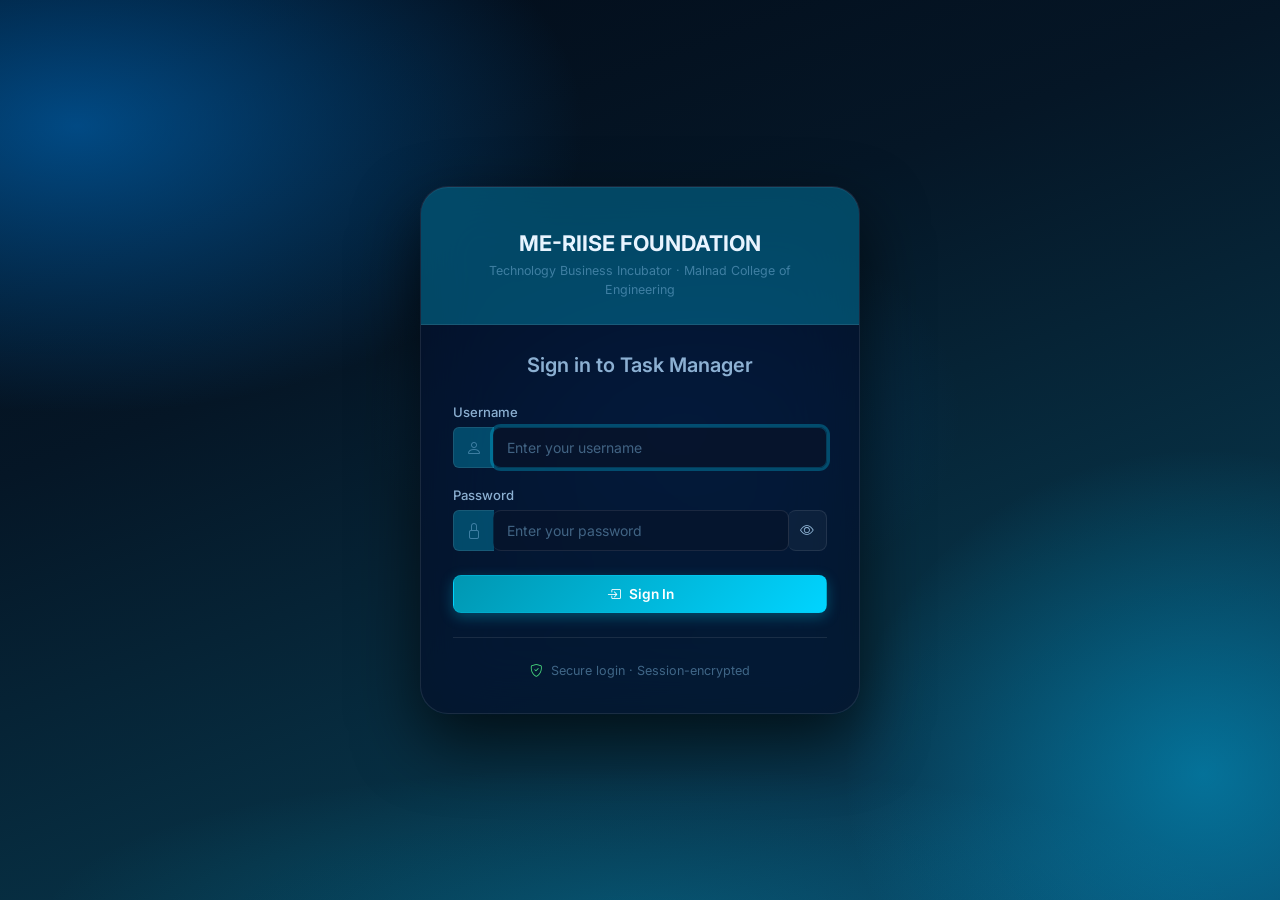
==== index.html @ 98884286 "Replaced (branding/labels)" ====
<!DOCTYPE html>
<html lang="en">
<head>
<meta charset="UTF-8">
<meta name="viewport" content="width=device-width, initial-scale=1.0">
<title>Login — ME-RIISE FOUNDATION</title>
<link href="https://cdn.jsdelivr.net/npm/bootstrap@5.3.2/dist/css/bootstrap.min.css" rel="stylesheet">
<link href="https://cdn.jsdelivr.net/npm/bootstrap-icons@1.11.3/font/bootstrap-icons.css" rel="stylesheet">
<link href="https://fonts.googleapis.com/css2?family=Inter:wght@300;400;500;600;700&display=swap" rel="stylesheet">
<link href="assets/css/style.css" rel="stylesheet">
</head>
<body>
<div class="auth-page">
  <div class="auth-card">

    <div class="auth-header">
      <img src="assets/images/logo.svg" alt="ME-RIISE FOUNDATION" class="auth-logo" onerror="this.style.display='none'">
      <div class="auth-title">ME-RIISE FOUNDATION</div>
      <div class="auth-sub">Technology Business Incubator · Malnad College of Engineering</div>
    </div>

    <div class="auth-body">
      <h5 class="fw-600 mb-4 text-center" style="color:var(--t2)">Sign in to Task Manager</h5>

      <div id="alertArea"></div>

      <div class="mb-3">
        <label class="form-label">Username</label>
        <div class="input-group">
          <span class="input-group-text"><i class="bi bi-person"></i></span>
          <input type="text" class="form-control" id="username" placeholder="Enter your username" required autofocus>
        </div>
      </div>

      <div class="mb-4">
        <label class="form-label">Password</label>
        <div class="input-group">
          <span class="input-group-text"><i class="bi bi-lock"></i></span>
          <input type="password" class="form-control" id="password" placeholder="Enter your password" required>
          <button class="btn btn-outline-secondary" type="button" id="pwdToggle">
            <i class="bi bi-eye" id="pwdEye"></i>
          </button>
        </div>
      </div>

      <button type="button" class="btn btn-primary w-100 py-2 fw-600" id="loginBtn">
        <i class="bi bi-box-arrow-in-right me-2"></i>Sign In
      </button>

      <hr class="my-4">
      <div class="text-center small text-muted">
        <i class="bi bi-shield-check me-1" style="color:var(--c-success)"></i>
        Secure login · Session-encrypted
      </div>

      <!-- <div class="alert alert-info mt-3 py-2 small">
        <strong>Demo Credentials:</strong><br>
        CEO: <code>geetha</code> / <code>Admin@123</code> &nbsp;|&nbsp;
        COO: <code>mohana</code> / <code>Admin@123</code><br>
        Employee: <code>darshan</code> / <code>Employee@123</code>
      </div> -->
    </div>

  </div>
</div>

<script src="https://cdn.jsdelivr.net/npm/bootstrap@5.3.2/dist/js/bootstrap.bundle.min.js"></script>
<script src="assets/js/app.js"></script>
<script>
  seedIfNeeded();

  // Redirect if already logged in
  if (Auth.isLoggedIn()) {
    window.location.href = Auth.isAdmin() ? 'admin/dashboard.html' : 'employee/dashboard.html';
  }

  document.getElementById('pwdToggle').addEventListener('click', () => {
    const f = document.getElementById('password');
    const e = document.getElementById('pwdEye');
    if (f.type === 'password') { f.type = 'text'; e.className = 'bi bi-eye-slash'; }
    else { f.type = 'password'; e.className = 'bi bi-eye'; }
  });

  function doLogin() {
    const username = document.getElementById('username').value.trim();
    const password = document.getElementById('password').value;
    const area     = document.getElementById('alertArea');

    if (!username || !password) {
      area.innerHTML = `<div class="alert alert-danger py-2"><i class="bi bi-exclamation-circle me-1"></i>Please enter username and password.</div>`;
      return;
    }
    if (Auth.login(username, password)) {
      window.location.href = Auth.isAdmin() ? 'admin/dashboard.html' : 'employee/dashboard.html';
    } else {
      area.innerHTML = `<div class="alert alert-danger py-2"><i class="bi bi-exclamation-circle me-1"></i>Invalid username or password.</div>`;
    }
  }

  document.getElementById('loginBtn').addEventListener('click', doLogin);
  document.getElementById('password').addEventListener('keydown', e => { if (e.key === 'Enter') doLogin(); });
  document.getElementById('username').addEventListener('keydown', e => { if (e.key === 'Enter') document.getElementById('password').focus(); });
</script>
</body>
</html>
---- assets/css/style.css ----
/* ============================================================
   ME-RIISE FOUNDATION Task Manager — Glassmorphism Design System
   iOS / macOS-inspired dark glass aesthetic
   ============================================================ */

/* ── Design Tokens ──────────────────────────────────────────── */
:root {
  --sidebar-w:   240px;
  --topbar-h:    64px;

  /* Glass layers */
  --glass-1:     rgba(5, 15, 35, 0.65);
  --glass-2:     rgba(8, 22, 46, 0.55);
  --glass-3:     rgba(12, 28, 55, 0.42);
  --glass-bd:    rgba(255, 255, 255, 0.09);
  --glass-bd2:   rgba(0, 210, 255, 0.22);
  --blur-lg:     blur(28px) saturate(180%);
  --blur-md:     blur(18px) saturate(160%);
  --blur-sm:     blur(10px) saturate(140%);

  /* Accent palette */
  --accent:      #00d4ff;
  --accent-dk:   #0097b2;
  --accent-glow: rgba(0, 212, 255, 0.28);

  /* Text */
  --t1: #e8f4ff;
  --t2: rgba(180, 220, 255, 0.78);
  --t3: rgba(130, 185, 225, 0.48);

  /* Status colours */
  --c-success: #4ade80;
  --c-warning: #facc15;
  --c-danger:  #f87171;
  --c-info:    #38bdf8;
  --c-primary: #60a5fa;
  --c-purple:  #a78bfa;

  /* Radii */
  --r1: 8px;  --r2: 14px;  --r3: 20px;  --r4: 28px;

  /* Transitions */
  --ease:     200ms ease;
  --ease-out: 350ms cubic-bezier(.4, 0, .2, 1);
}

/* ── Theme: Ocean (Default) ───────────────────────────────────── */
[data-theme="ocean"], :root {
  --theme-primary:   #00d4ff;
  --theme-primary-dark: #0097b2;
  --theme-primary-light: #4dd9ff;
  --theme-glow:      rgba(0, 212, 255, 0.28);
  --theme-bg-light:  rgba(0, 150, 200, 0.08);
  --theme-border:    rgba(0, 210, 255, 0.22);
  --accent:          #00d4ff;
  --accent-dk:       #0097b2;
  --accent-glow:     rgba(0, 212, 255, 0.28);
  --glass-bd2:       rgba(0, 210, 255, 0.22);
  --theme-font:      'Inter', -apple-system, BlinkMacSystemFont, sans-serif;
}

/* ── Theme: Forest ──────────────────────────────────────────── */
[data-theme="forest"] {
  --theme-primary:   #10b981;
  --theme-primary-dark: #059669;
  --theme-primary-light: #34d399;
  --theme-glow:      rgba(16, 185, 129, 0.28);
  --theme-bg-light:  rgba(16, 185, 129, 0.08);
  --theme-border:    rgba(16, 185, 129, 0.22);
  --accent:          #10b981;
  --accent-dk:       #059669;
  --accent-glow:     rgba(16, 185, 129, 0.28);
  --glass-bd2:       rgba(16, 185, 129, 0.22);
  --theme-font:      'Segoe UI', Tahoma, Geneva, Verdana, sans-serif;
}

/* ── Theme: Sunset ──────────────────────────────────────────── */
[data-theme="sunset"] {
  --theme-primary:   #f97316;
  --theme-primary-dark: #dc2626;
  --theme-primary-light: #fb923c;
  --theme-glow:      rgba(249, 115, 22, 0.28);
  --theme-bg-light:  rgba(249, 115, 22, 0.08);
  --theme-border:    rgba(249, 115, 22, 0.22);
  --accent:          #f97316;
  --accent-dk:       #dc2626;
  --accent-glow:     rgba(249, 115, 22, 0.28);
  --glass-bd2:       rgba(249, 115, 22, 0.22);
  --theme-font:      'Georgia', serif;
}

/* ── Theme: Purple ──────────────────────────────────────────── */
[data-theme="purple"] {
  --theme-primary:   #a78bfa;
  --theme-primary-dark: #8b5cf6;
  --theme-primary-light: #c4b5fd;
  --theme-glow:      rgba(167, 139, 250, 0.28);
  --theme-bg-light:  rgba(167, 139, 250, 0.08);
  --theme-border:    rgba(167, 139, 250, 0.22);
  --accent:          #a78bfa;
  --accent-dk:       #8b5cf6;
  --accent-glow:     rgba(167, 139, 250, 0.28);
  --glass-bd2:       rgba(167, 139, 250, 0.22);
  --theme-font:      'Trebuchet MS', sans-serif;
}

/* ── Theme: Rose ────────────────────────────────────────────── */
[data-theme="rose"] {
  --theme-primary:   #ec4899;
  --theme-primary-dark: #be185d;
  --theme-primary-light: #f472b6;
  --theme-glow:      rgba(236, 72, 153, 0.28);
  --theme-bg-light:  rgba(236, 72, 153, 0.08);
  --theme-border:    rgba(236, 72, 153, 0.22);
  --accent:          #ec4899;
  --accent-dk:       #be185d;
  --accent-glow:     rgba(236, 72, 153, 0.28);
  --glass-bd2:       rgba(236, 72, 153, 0.22);
  --theme-font:      'Palatino Linotype', serif;
}

/* ── Theme: Black ────────────────────────────────────────────── */
[data-theme="black"] {
  --theme-primary:   #ffffff;
  --theme-primary-dark: #e5e5e5;
  --theme-primary-light: #ffffff;
  --theme-glow:      rgba(255, 255, 255, 0.15);
  --theme-bg-light:  rgba(255, 255, 255, 0.08);
  --theme-border:    rgba(255, 255, 255, 0.15);
  --accent:          #ffffff;
  --accent-dk:       #e5e5e5;
  --accent-glow:     rgba(255, 255, 255, 0.15);
  --glass-bd2:       rgba(255, 255, 255, 0.15);
  --theme-font:      'Arial', sans-serif;
}

/* ── Theme: White ────────────────────────────────────────────── */
[data-theme="white"] {
  --theme-primary:   #1a1a1a;
  --theme-primary-dark: #333333;
  --theme-primary-light: #4a4a4a;
  --theme-glow:      rgba(26, 26, 26, 0.12);
  --theme-bg-light:  rgba(26, 26, 26, 0.05);
  --theme-border:    rgba(26, 26, 26, 0.15);
  --accent:          #1a1a1a;
  --accent-dk:       #333333;
  --accent-glow:     rgba(26, 26, 26, 0.12);
  --glass-bd2:       rgba(26, 26, 26, 0.15);
  --theme-font:      'Verdana', sans-serif;
}

/* ── Theme Body Overrides ───────────────────────────────────── */
[data-theme="black"] body {
  background: #000000 !important;
  color: #ffffff !important;
}

[data-theme="black"] body::before {
  background: #000000 !important;
}

[data-theme="black"] {
  --t1: #ffffff;
  --t2: rgba(220, 220, 220, 0.85);
  --t3: rgba(180, 180, 180, 0.65);
  --glass-1: #161616;
  --glass-2: #1c1c1c;
  --glass-3: #222222;
  --glass-bd: rgba(255, 255, 255, 0.12);
}

[data-theme="white"] body {
  background: #ffffff !important;
  color: #1a1a1a !important;
}

[data-theme="white"] body::before {
  background: #f5f5f5 !important;
}

[data-theme="white"] {
  --t1: #1a1a1a;
  --t2: rgba(50, 50, 50, 0.85);
  --t3: rgba(100, 100, 100, 0.65);
  --glass-1: #ffffff;
  --glass-2: #fafafa;
  --glass-3: #f2f2f2;
  --glass-bd: rgba(0, 0, 0, 0.12);
}

/* ── Black Theme Button Fixes ────────────────────────────────── */
[data-theme="black"] .btn-primary,
[data-theme="black"] .btn-primary:hover,
[data-theme="black"] .btn-primary:focus {
  background: linear-gradient(135deg, #333333, #555555) !important;
  color: #ffffff !important;
}

[data-theme="black"] .btn-outline-primary,
[data-theme="black"] .btn-outline-success {
  border-color: #ffffff !important;
  color: #ffffff !important;
  background: rgba(255,255,255,.08) !important;
}

[data-theme="black"] .btn-outline-primary:hover,
[data-theme="black"] .btn-outline-success:hover {
  background: rgba(255,255,255,.15) !important;
  color: #ffffff !important;
}

[data-theme="black"] .btn-outline-secondary {
  color: #ffffff !important;
  border-color: #444444 !important;
}

[data-theme="black"] .btn-outline-secondary:hover {
  background: rgba(255,255,255,.1) !important;
  color: #ffffff !important;
}

[data-theme="black"] .btn {
  color: #ffffff !important;
}

/* ── White Theme Button Fixes ────────────────────────────────── */
[data-theme="white"] .btn-primary,
[data-theme="white"] .btn-primary:hover,
[data-theme="white"] .btn-primary:focus {
  background: linear-gradient(135deg, #333333, #555555) !important;
  color: #ffffff !important;
}

[data-theme="white"] .btn-outline-primary,
[data-theme="white"] .btn-outline-success {
  border-color: #333333 !important;
  color: #1a1a1a !important;
  background: rgba(26,26,26,.06) !important;
}

[data-theme="white"] .btn-outline-primary:hover,
[data-theme="white"] .btn-outline-success:hover {
  background: rgba(26,26,26,.12) !important;
  color: #1a1a1a !important;
}

[data-theme="white"] .btn-outline-secondary {
  color: #1a1a1a !important;
  border-color: #cccccc !important;
}

[data-theme="white"] .btn-outline-secondary:hover {
  background: rgba(26,26,26,.08) !important;
  color: #1a1a1a !important;
}

[data-theme="white"] .btn {
  color: #ffffff !important;
}

/* ── Black Theme Form Fixes ──────────────────────────────────── */
[data-theme="black"] .form-control,
[data-theme="black"] .form-select {
  background: rgba(255,255,255,.08) !important;
  border-color: #444444 !important;
  color: #ffffff !important;
}

[data-theme="black"] .form-control:focus,
[data-theme="black"] .form-select:focus {
  background: rgba(255,255,255,.12) !important;
  border-color: #ffffff !important;
  color: #ffffff !important;
}

[data-theme="black"] .form-label {
  color: #ffffff !important;
}

[data-theme="black"] .form-check-input:checked {
  background-color: #ffffff !important;
  border-color: #ffffff !important;
}

[data-theme="black"] .dropdown-menu {
  background: #1c1c1c !important;
  backdrop-filter: none !important; -webkit-backdrop-filter: none !important;
  border-color: #444444 !important;
}

[data-theme="black"] .dropdown-item {
  color: #ffffff !important;
}

/* ── White Theme Form Fixes ──────────────────────────────────── */
[data-theme="white"] .form-control,
[data-theme="white"] .form-select {
  background: rgba(26,26,26,.06) !important;
  border-color: #cccccc !important;
  color: #1a1a1a !important;
}

[data-theme="white"] .form-control:focus,
[data-theme="white"] .form-select:focus {
  background: rgba(26,26,26,.08) !important;
  border-color: #333333 !important;
  color: #1a1a1a !important;
}

[data-theme="white"] .form-label {
  color: #1a1a1a !important;
}

[data-theme="white"] .form-check-input:checked {
  background-color: #333333 !important;
  border-color: #333333 !important;
}

[data-theme="white"] .dropdown-menu {
  background: #ffffff !important;
  backdrop-filter: none !important; -webkit-backdrop-filter: none !important;
  border-color: #cccccc !important;
  box-shadow: 0 10px 36px rgba(0,0,0,.18) !important;
}

[data-theme="white"] .dropdown-item {
  color: #1a1a1a !important;
}

/* ── Black Theme Sidebar & Header ────────────────────────────── */
[data-theme="black"] .tbi-sidebar {
  background: #1a1a1a !important;
  border-right-color: #333333 !important;
}

[data-theme="black"] .sidebar-nav a {
  color: #ffffff !important;
}

[data-theme="black"] .sidebar-nav a.active {
  background: rgba(255,255,255,.15) !important;
  color: #ffffff !important;
  box-shadow: inset 3px 0 0 #ffffff !important;
}

[data-theme="black"] .tbi-topbar {
  background: rgba(0,0,0,.95) !important;
  border-bottom-color: #333333 !important;
}

[data-theme="black"] .topbar-title {
  color: #ffffff !important;
}

[data-theme="black"] .notif-btn {
  background: rgba(255,255,255,.08) !important;
  color: #ffffff !important;
  border-color: #444444 !important;
}

[data-theme="black"] .card {
  background: #161616 !important;
  border-color: #333333 !important;
}

[data-theme="black"] .card-header {
  background: #1e1e1e !important;
  border-color: #333333 !important;
}

/* ── White Theme Sidebar & Header ────────────────────────────── */
[data-theme="white"] .tbi-sidebar {
  background: #f5f5f5 !important;
  border-right-color: #dddddd !important;
}

[data-theme="white"] .sidebar-nav a {
  color: #1a1a1a !important;
}

[data-theme="white"] .sidebar-nav a.active {
  background: rgba(26,26,26,.12) !important;
  color: #1a1a1a !important;
  box-shadow: inset 3px 0 0 #333333 !important;
}

[data-theme="white"] .tbi-topbar {
  background: #ffffff !important;
  border-bottom-color: #dddddd !important;
}

[data-theme="white"] .topbar-title {
  color: #1a1a1a !important;
}

[data-theme="white"] .notif-btn {
  background: rgba(26,26,26,.06) !important;
  color: #1a1a1a !important;
  border-color: #cccccc !important;
}

[data-theme="white"] .card {
  background: #ffffff !important;
  border-color: #dddddd !important;
}

[data-theme="white"] .card-header {
  background: #f9f9f9 !important;
  border-color: #dddddd !important;
}

/* ── Black Theme Tables & Text ───────────────────────────────── */
[data-theme="black"] .table {
  color: #ffffff !important;
}

[data-theme="black"] .table td,
[data-theme="black"] .table th {
  color: #ffffff !important;
  border-color: #333333 !important;
}

[data-theme="black"] .table-hover tbody tr:hover {
  background: rgba(255,255,255,.08) !important;
}

[data-theme="black"] .badge.bg-primary {
  background: #333333 !important;
  color: #ffffff !important;
}

[data-theme="black"] .alert {
  background: rgba(255,255,255,.08) !important;
  border-color: #444444 !important;
  color: #ffffff !important;
}

/* ── White Theme Tables & Text ───────────────────────────────── */
[data-theme="white"] .table {
  color: #1a1a1a !important;
}

[data-theme="white"] .table td,
[data-theme="white"] .table th {
  color: #1a1a1a !important;
  border-color: #dddddd !important;
}

[data-theme="white"] .table-hover tbody tr:hover {
  background: rgba(26,26,26,.05) !important;
}

[data-theme="white"] .badge.bg-primary {
  background: #333333 !important;
  color: #ffffff !important;
}

/* White theme: solid readable status badges */
[data-theme="white"] .badge.bg-success { background: #16a34a !important; color: #fff !important; border-color: #16a34a !important; }
[data-theme="white"] .badge.bg-warning { background: #d97706 !important; color: #fff !important; border-color: #d97706 !important; }
[data-theme="white"] .badge.bg-danger  { background: #dc2626 !important; color: #fff !important; border-color: #dc2626 !important; }
[data-theme="white"] .badge.bg-info    { background: #0891b2 !important; color: #fff !important; border-color: #0891b2 !important; }
[data-theme="white"] .badge.bg-secondary { background: #6b7280 !important; color: #fff !important; border-color: #6b7280 !important; }

[data-theme="white"] .alert {
  background: rgba(26,26,26,.05) !important;
  border-color: #cccccc !important;
  color: #1a1a1a !important;
}

/* ── Black Theme Modals, Text & Misc ─────────────────────────── */
[data-theme="black"] .modal-content {
  background: #161616 !important;
  border-color: #333333 !important;
  color: #ffffff !important;
}

[data-theme="black"] .text-primary,
[data-theme="black"] .text-info { color: #ffffff !important; }

[data-theme="black"] .text-muted,
[data-theme="black"] small { color: rgba(180,180,180,0.75) !important; }

[data-theme="black"] .sidebar-user .su-name,
[data-theme="black"] .sidebar-brand .sb-title { color: #ffffff !important; }

[data-theme="black"] .btn-close { filter: invert(1) opacity(.7); }

/* ── White Theme Modals, Text & Misc ─────────────────────────── */
[data-theme="white"] .modal-content {
  background: #ffffff !important;
  border-color: #dddddd !important;
  color: #1a1a1a !important;
}

[data-theme="white"] .text-primary,
[data-theme="white"] .text-info { color: #333333 !important; }

[data-theme="white"] .text-muted,
[data-theme="white"] small { color: rgba(100,100,100,0.85) !important; }

/* White theme: darker, readable status colors */
[data-theme="white"] .text-success { color: #15803d !important; }
[data-theme="white"] .text-warning { color: #b45309 !important; }
[data-theme="white"] .text-danger  { color: #b91c1c !important; }
[data-theme="white"] .text-purple  { color: #6d28d9 !important; }
[data-theme="white"] .emp-stat-val,
[data-theme="white"] .emp-name { color: #1a1a1a !important; }
[data-theme="white"] .emp-stat-lbl,
[data-theme="white"] .emp-desig { color: #666666 !important; }

[data-theme="white"] .sidebar-user .su-name,
[data-theme="white"] .sidebar-brand .sb-title { color: #1a1a1a !important; }

[data-theme="white"] .modal-title { color: #1a1a1a !important; }

[data-theme="white"] .btn-close { filter: invert(0) opacity(.6); }

[data-theme="white"] .input-group-text { background: #f0f0f0 !important; color: #555555 !important; }

[data-theme="white"] code { background: rgba(26,26,26,.08) !important; color: #333333 !important; }

/* ── Reset ───────────────────────────────────────────────────── */
*, *::before, *::after { box-sizing: border-box; }

/* ── Body & Background ──────────────────────────────────────── */
html, body { height: 100%; margin: 0; }

body {
  font-family: var(--theme-font);
  font-size: .9rem;
  color: var(--t1);
  background: #020b18;
  overflow-x: hidden;
  min-height: 100vh;
}

/* Fixed ocean-gradient background with soft colour orbs */
body::before {
  content: '';
  position: fixed;
  inset: 0;
  z-index: 0;
  pointer-events: none;
  background:
    radial-gradient(ellipse 72% 58% at  6% 14%, rgba(0, 110, 195, 0.62) 0%, transparent 55%),
    radial-gradient(ellipse 56% 72% at 94% 86%, rgba(0, 165, 215, 0.52) 0%, transparent 50%),
    radial-gradient(ellipse 42% 42% at 52% 46%, rgba(0,  82, 155, 0.30) 0%, transparent 55%),
    radial-gradient(ellipse 78% 28% at 50% 102%,rgba(0, 185, 225, 0.22) 0%, transparent 60%),
    linear-gradient(160deg, #020b18 0%, #051626 35%, #073044 70%, #0a4060 100%);
}

/* All content above the fixed bg */
.tbi-wrapper, .tbi-sidebar, .tbi-main-wrap,
.tbi-topbar, .tbi-content, .auth-page { position: relative; z-index: 1; }

/* ── Layout ─────────────────────────────────────────────────── */
.tbi-wrapper { display: flex; min-height: 100vh; }

/* ── Sidebar ─────────────────────────────────────────────────── */
.tbi-sidebar {
  width: var(--sidebar-w);
  min-height: 100vh;
  position: fixed;
  top: 0; left: 0;
  z-index: 200;
  display: flex;
  flex-direction: column;
  background: var(--glass-1);
  backdrop-filter: var(--blur-lg);
  -webkit-backdrop-filter: var(--blur-lg);
  border-right: 1px solid var(--glass-bd);
  transition: transform var(--ease-out);
  overflow: hidden;
}

/* Main wrap */
.tbi-main-wrap {
  flex: 1;
  margin-left: var(--sidebar-w);
  display: flex;
  flex-direction: column;
  min-width: 0;
}

/* Topbar */
.tbi-topbar {
  height: var(--topbar-h);
  position: sticky;
  top: 0;
  z-index: 100;
  display: flex;
  align-items: center;
  gap: .75rem;
  padding: 0 1.5rem;
  background: rgba(5, 16, 36, 0.60);
  backdrop-filter: var(--blur-md);
  -webkit-backdrop-filter: var(--blur-md);
  border-bottom: 1px solid var(--glass-bd);
  flex-shrink: 0;
}

/* Content */
.tbi-content { flex: 1; padding: 1.5rem 1.75rem 2rem; }

/* Mobile overlay */
.sidebar-overlay {
  display: none;
  position: fixed;
  inset: 0;
  z-index: 190;
  background: rgba(0, 0, 0, 0.65);
  backdrop-filter: blur(3px);
  -webkit-backdrop-filter: blur(3px);
}
.sidebar-overlay.active { display: block; }

/* ── Sidebar — Brand ─────────────────────────────────────────── */
.sidebar-brand {
  padding: 1.2rem 1.1rem 1rem;
  display: flex; align-items: center; gap: .75rem;
  border-bottom: 1px solid var(--glass-bd);
  text-decoration: none !important;
  color: var(--t1) !important;
  flex-shrink: 0;
}
.sidebar-brand img {
  width: 40px; height: 40px; object-fit: contain;
  filter: drop-shadow(0 0 10px rgba(0, 212, 255, 0.45));
  flex-shrink: 0;
}
.sidebar-brand .sb-title { font-size: .9rem; font-weight: 700; line-height: 1.2; color: var(--t1); }
.sidebar-brand .sb-sub   { font-size: .63rem; color: var(--t3); letter-spacing: .03em; }

/* ── Sidebar — Nav ───────────────────────────────────────────── */
.sidebar-nav { flex: 1; padding: .65rem; overflow-y: auto; overflow-x: hidden; }
.sidebar-section {
  font-size: .62rem; font-weight: 700; letter-spacing: .09em;
  text-transform: uppercase; color: var(--t3);
  padding: .7rem .85rem .2rem;
}
.sidebar-nav a {
  display: flex; align-items: center; gap: .7rem;
  padding: .6rem .9rem; border-radius: var(--r1);
  color: var(--t2); text-decoration: none !important;
  font-size: .855rem; font-weight: 500;
  transition: all var(--ease); margin-bottom: 2px;
  white-space: nowrap; overflow: hidden;
}
.sidebar-nav a i { font-size: 1rem; width: 1.1rem; text-align: center; color: var(--t3); transition: color var(--ease); flex-shrink: 0; }
.sidebar-nav a:hover { background: rgba(0,212,255,.10); color: var(--t1); }
.sidebar-nav a:hover i { color: var(--accent); }
.sidebar-nav a.active { background: var(--theme-glow); color: var(--theme-primary); box-shadow: inset 3px 0 0 var(--theme-primary); }
.sidebar-nav a.active i { color: var(--theme-primary); }
.sidebar-nav .nav-badge {
  margin-left: auto;
  background: rgba(248,113,113,.85); color: #fff;
  font-size: .62rem; font-weight: 700; border-radius: 10px; padding: .1rem .4rem; flex-shrink: 0;
}

/* ── Sidebar — User ──────────────────────────────────────────── */
.sidebar-user {
  padding: .8rem .9rem; border-top: 1px solid var(--glass-bd);
  display: flex; align-items: center; gap: .7rem; flex-shrink: 0;
}
.sidebar-user .su-avatar {
  width: 34px; height: 34px; border-radius: 50%;
  background: linear-gradient(135deg, var(--theme-primary-dark), var(--theme-primary));
  border: 1.5px solid var(--theme-border);
  display: flex; align-items: center; justify-content: center;
  font-weight: 700; font-size: .82rem; color: #fff; flex-shrink: 0;
}
.sidebar-user .su-info { flex: 1; min-width: 0; }
.sidebar-user .su-name { font-size: .78rem; font-weight: 600; color: var(--t1); white-space: nowrap; overflow: hidden; text-overflow: ellipsis; }
.sidebar-user .su-role { font-size: .62rem; color: var(--t3); white-space: nowrap; overflow: hidden; text-overflow: ellipsis; }
.sidebar-user .su-logout {
  width: 28px; height: 28px; border-radius: 7px;
  background: rgba(248,113,113,.10); border: 1px solid rgba(248,113,113,.18);
  color: #f87171; display: flex; align-items: center; justify-content: center;
  font-size: .88rem; text-decoration: none !important; transition: all var(--ease); flex-shrink: 0;
}
.sidebar-user .su-logout:hover { background: rgba(248,113,113,.22); color: #fca5a5; }

/* ── Topbar Content ──────────────────────────────────────────── */
.topbar-toggle {
  display: none;
  background: none; border: none; color: var(--t2);
  font-size: 1.2rem; padding: .3rem .45rem; cursor: pointer;
  border-radius: var(--r1); transition: all var(--ease); line-height: 1;
}
.topbar-toggle:hover { color: var(--t1); background: rgba(255,255,255,.07); }

.topbar-title { font-size: 1rem; font-weight: 700; color: var(--t1); flex: 1; white-space: nowrap; overflow: hidden; text-overflow: ellipsis; }
.topbar-actions { display: flex; align-items: center; gap: .4rem; }

/* Notification button */
.notif-btn {
  position: relative; width: 38px; height: 38px;
  border-radius: var(--r1); background: rgba(255,255,255,.04);
  border: 1px solid var(--glass-bd); color: var(--t2);
  display: flex; align-items: center; justify-content: center;
  font-size: 1rem; cursor: pointer; transition: all var(--ease);
  text-decoration: none !important;
}
.notif-btn:hover { background: rgba(0,212,255,.10); border-color: var(--glass-bd2); color: var(--accent); }
.notif-count {
  position: absolute; top: -2px; right: -2px;
  min-width: 16px; height: 16px; border-radius: 8px;
  background: var(--c-danger); border: 1.5px solid #020b18;
  font-size: .6rem; font-weight: 700; color: #fff;
  display: flex; align-items: center; justify-content: center;
  padding: 0 3px; line-height: 1;
}

/* Theme dot in dropdown */
.theme-dot {
  display: inline-block;
  width: 12px; height: 12px;
  border-radius: 50%;
  margin-right: 6px;
  vertical-align: middle;
}

/* Flash area */
.flash-area { padding: .75rem 1.75rem 0; }

/* ── Cards ───────────────────────────────────────────────────── */
.card {
  background: var(--glass-2) !important;
  backdrop-filter: var(--blur-md); -webkit-backdrop-filter: var(--blur-md);
  border: 1px solid var(--glass-bd) !important;
  border-radius: var(--r2) !important;
  box-shadow: 0 4px 24px rgba(0,0,0,.38) !important;
  color: var(--t1) !important;
}
.card-header {
  background: rgba(0,0,0,.22) !important; border-bottom: 1px solid var(--glass-bd) !important;
  color: var(--t1) !important; padding: .85rem 1.25rem !important; font-weight: 600;
  border-radius: calc(var(--r2) - 1px) calc(var(--r2) - 1px) 0 0 !important;
}
.card-body  { color: var(--t1) !important; }
.card-footer { background: rgba(0,0,0,.15) !important; border-top: 1px solid var(--glass-bd) !important; color: var(--t2) !important; }

/* backdrop-filter gives every card its own stacking context, so a later card
   paints over dropdowns opened inside an earlier one — lift the card that
   currently has an open dropdown above its siblings */
.card:has(.dropdown-menu.show) { position: relative; z-index: 1055; }

/* ── Stat Cards ──────────────────────────────────────────────── */
.stat-card {
  background: var(--glass-2); backdrop-filter: var(--blur-md); -webkit-backdrop-filter: var(--blur-md);
  border: 1px solid var(--glass-bd); border-radius: var(--r2);
  padding: 1.1rem 1rem; box-shadow: 0 4px 20px rgba(0,0,0,.32);
  transition: transform var(--ease), box-shadow var(--ease);
  position: relative; overflow: hidden;
}
.stat-card::after {
  content: ''; position: absolute; top: 0; left: 0; right: 0; height: 2px;
  background: linear-gradient(90deg, transparent, var(--accent), transparent);
  opacity: 0; transition: opacity var(--ease);
}
.stat-card:hover { transform: translateY(-3px); box-shadow: 0 10px 34px rgba(0,0,0,.45), 0 0 0 1px var(--glass-bd2); }
.stat-card:hover::after { opacity: 1; }
.stat-card.border-start { border-left-width: 3px !important; }
.stat-card.border-primary { border-left-color: var(--c-primary) !important; }
.stat-card.border-success { border-left-color: var(--c-success) !important; }
.stat-card.border-warning { border-left-color: var(--c-warning) !important; }
.stat-card.border-danger  { border-left-color: var(--c-danger)  !important; }
.stat-card.border-info    { border-left-color: var(--c-info)    !important; }
.stat-icon { font-size: 1.4rem; margin-bottom: .3rem; line-height: 1; }
.stat-val  { font-size: 1.85rem; font-weight: 700; line-height: 1; color: var(--t1); }
.stat-lbl  { font-size: .68rem; font-weight: 600; text-transform: uppercase; letter-spacing: .06em; color: var(--t3); margin-top: .18rem; }

/* ── Employee Cards ──────────────────────────────────────────── */
.emp-card {
  background: var(--glass-2); backdrop-filter: var(--blur-md); -webkit-backdrop-filter: var(--blur-md);
  border: 1px solid var(--glass-bd); border-radius: var(--r3); padding: 1.2rem;
  box-shadow: 0 4px 20px rgba(0,0,0,.30);
  transition: transform var(--ease), box-shadow var(--ease), border-color var(--ease);
  display: block; text-decoration: none !important; color: var(--t1) !important; height: 100%;
}
.emp-card:hover { transform: translateY(-4px); box-shadow: 0 14px 42px rgba(0,0,0,.48), 0 0 0 1px var(--glass-bd2); border-color: var(--glass-bd2); }
.emp-card-header { display: flex; align-items: center; gap: .8rem; margin-bottom: .7rem; }
.emp-avatar { width: 50px; height: 50px; border-radius: 50%; object-fit: cover; border: 2px solid var(--glass-bd2); flex-shrink: 0; }
.emp-avatar-initials {
  width: 50px; height: 50px; border-radius: 50%;
  background: linear-gradient(135deg, var(--theme-primary-dark), var(--theme-primary));
  border: 2px solid var(--theme-border);
  display: flex; align-items: center; justify-content: center;
  font-weight: 700; font-size: .95rem; color: #fff;
  flex-shrink: 0; box-shadow: 0 0 14px var(--theme-glow);
}
.emp-name { font-size: .88rem; font-weight: 700; color: var(--t1); }
.emp-desig { font-size: .72rem; color: var(--t3); margin-top: 1px; }
.emp-stat-val { font-size: 1.1rem; font-weight: 700; color: var(--t1); }
.emp-stat-lbl { font-size: .62rem; color: var(--t3); text-transform: uppercase; letter-spacing: .04em; }
.emp-card-footer { margin-top: .7rem; padding-top: .7rem; border-top: 1px solid var(--glass-bd); font-size: .72rem; color: var(--t3); }

/* ── Typography ──────────────────────────────────────────────── */
.fw-300 { font-weight: 300 !important; } .fw-400 { font-weight: 400 !important; }
.fw-500 { font-weight: 500 !important; } .fw-600 { font-weight: 600 !important; }
.fw-700 { font-weight: 700 !important; }
h1,h2,h3,h4,h5,h6 { color: var(--t1); }
.text-muted   { color: var(--t3) !important; }
.text-primary { color: var(--c-primary) !important; }
.text-success { color: var(--c-success) !important; }
.text-warning { color: var(--c-warning) !important; }
.text-danger  { color: var(--c-danger)  !important; }
.text-info    { color: var(--c-info)    !important; }
.text-purple  { color: var(--c-purple)  !important; }
.text-reset   { color: inherit !important; }
small { color: var(--t3); }

/* ── Buttons ─────────────────────────────────────────────────── */
.btn { border-radius: var(--r1) !important; font-weight: 500; transition: all var(--ease); font-size: .855rem; }
.btn-primary {
  background: linear-gradient(135deg, var(--theme-primary-dark), var(--theme-primary)) !important;
  border-color: var(--theme-glow) !important; color: #fff !important;
  box-shadow: 0 4px 14px var(--theme-glow);
}
.btn-primary:hover, .btn-primary:focus {
  background: linear-gradient(135deg, var(--theme-primary), var(--theme-primary-light)) !important;
  box-shadow: 0 6px 22px var(--theme-glow); transform: translateY(-1px); color: #fff !important;
}
.btn-success {
  background: linear-gradient(135deg, #14602e, #3db867) !important;
  border-color: rgba(74,222,128,.28) !important; color: #fff !important;
  box-shadow: 0 4px 14px rgba(74,222,128,.22);
}
.btn-success:hover { box-shadow: 0 6px 22px rgba(74,222,128,.32); transform: translateY(-1px); color: #fff !important; }
.btn-danger {
  background: linear-gradient(135deg, #8c1a1a, #e05555) !important;
  border-color: rgba(248,113,113,.28) !important; color: #fff !important;
  box-shadow: 0 4px 14px rgba(248,113,113,.22);
}
.btn-danger:hover { box-shadow: 0 6px 22px rgba(248,113,113,.32); transform: translateY(-1px); color: #fff !important; }
.btn-warning {
  background: linear-gradient(135deg, #8c6000, #daa900) !important;
  border-color: rgba(250,204,21,.28) !important; color: #0a0a0a !important;
  box-shadow: 0 4px 14px rgba(250,204,21,.18);
}
.btn-outline-primary  { background: var(--theme-bg-light) !important; border-color: var(--theme-border) !important; color: var(--theme-primary-light) !important; }
.btn-outline-primary:hover { background: var(--theme-glow) !important; color: var(--theme-primary-light) !important; }
.btn-outline-secondary { background: rgba(255,255,255,.04) !important; border-color: var(--glass-bd) !important; color: var(--t2) !important; }
.btn-outline-secondary:hover { background: var(--theme-bg-light) !important; color: var(--theme-primary-light) !important; border-color: var(--theme-border) !important; }
.btn-outline-success { border-color: var(--theme-primary) !important; color: var(--theme-primary) !important; background: var(--theme-bg-light) !important; }
.btn-outline-success:hover { background: var(--theme-glow) !important; color: var(--theme-primary-light) !important; }
.btn-outline-danger { border-color: var(--c-danger) !important; color: var(--c-danger) !important; }
.btn-outline-danger:hover { background: rgba(248,113,113,.16) !important; }
.btn-outline-success { background: rgba(74,222,128,.06) !important; border-color: rgba(74,222,128,.28) !important; color: var(--c-success) !important; }
.btn-outline-success:hover { background: rgba(74,222,128,.14) !important; }
.btn-outline-danger  { background: rgba(248,113,113,.06) !important; border-color: rgba(248,113,113,.28) !important; color: var(--c-danger) !important; }
.btn-outline-danger:hover  { background: rgba(248,113,113,.14) !important; }
.btn-outline-warning { background: rgba(250,204,21,.06) !important; border-color: rgba(250,204,21,.28) !important; color: var(--c-warning) !important; }
.btn-outline-warning:hover { background: rgba(250,204,21,.14) !important; }
.btn-outline-light { background: rgba(255,255,255,.06) !important; border-color: rgba(255,255,255,.18) !important; color: var(--t1) !important; }
.btn-outline-light:hover { background: rgba(255,255,255,.12) !important; }
.btn-xs { padding: .2rem .44rem !important; font-size: .74rem !important; border-radius: 6px !important; }
.btn-sm { font-size: .81rem !important; }

/* ── Forms ───────────────────────────────────────────────────── */
.form-control, .form-select {
  background: rgba(8,20,42,.62) !important; border: 1px solid var(--glass-bd) !important;
  color: var(--t1) !important; border-radius: var(--r1) !important;
  padding: .55rem .85rem !important; font-size: .875rem;
  transition: border-color var(--ease), box-shadow var(--ease);
}
.form-control::placeholder { color: var(--t3) !important; opacity: 1; }
.form-control:focus, .form-select:focus {
  background: rgba(8,20,42,.78) !important; border-color: var(--theme-border) !important;
  box-shadow: 0 0 0 3px var(--theme-glow) !important; color: var(--t1) !important;
}
.form-control:hover, .form-select:hover { border-color: rgba(255,255,255,.16) !important; }
.form-select {
  background-image: url("data:image/svg+xml,%3csvg xmlns='http://www.w3.org/2000/svg' viewBox='0 0 16 16'%3e%3cpath fill='none' stroke='%2300d4ff' stroke-linecap='round' stroke-linejoin='round' stroke-width='2' d='m2 5 6 6 6-6'/%3e%3c/svg%3e") !important;
  background-repeat: no-repeat !important;
  background-position: right .75rem center !important;
  background-size: 16px 12px !important;
  padding-right: 2.5rem !important;
}
.form-label { color: var(--t2) !important; font-size: .82rem !important; font-weight: 500 !important; margin-bottom: .3rem !important; }
.form-text  { color: var(--t3) !important; font-size: .74rem !important; }
.form-check-input { background-color: rgba(15,35,65,.7) !important; border-color: var(--glass-bd) !important; }
.form-check-input:checked { background-color: var(--theme-primary-dark) !important; border-color: var(--theme-primary) !important; }
.form-check-label { color: var(--t2) !important; font-size: .855rem; }
.input-group-text { background: rgba(8,20,42,.55) !important; border: 1px solid var(--glass-bd) !important; color: var(--t3) !important; }
.form-control-sm, .form-select-sm { padding: .35rem .65rem !important; font-size: .82rem !important; }

/* ── Tables ──────────────────────────────────────────────────── */
.table {
  color: var(--t2) !important; --bs-table-color: var(--t2); --bs-table-bg: transparent;
  --bs-table-border-color: rgba(255,255,255,.07); margin-bottom: 0 !important;
}
.table > :not(caption) > * > * {
  background-color: transparent !important; border-bottom-color: rgba(255,255,255,.06) !important;
  color: var(--t2); padding: .65rem .85rem !important;
}
.table-hover > tbody > tr:hover > * { background-color: rgba(0,212,255,.05) !important; color: var(--t1); }
.table-light { --bs-table-bg: rgba(0,0,0,.25) !important; }
.table-light > * > * {
  background: rgba(0,0,0,.25) !important; color: var(--t3) !important;
  font-size: .72rem !important; font-weight: 700 !important;
  text-transform: uppercase; letter-spacing: .05em; border-bottom-color: var(--glass-bd) !important;
}
.task-group-header > * { background: var(--theme-bg-light) !important; color: var(--t1) !important; border-top: 2px solid var(--theme-border) !important; }
.task-group-header i { color: var(--theme-primary) !important; }
.table-danger { --bs-table-bg: rgba(251,146,60,.16) !important; }
.table-danger > * { background-color: rgba(251,146,60,.14) !important; box-shadow: inset 3px 0 0 rgba(249,115,22,.55); }
.table-danger > *:not(:first-child) { box-shadow: none; }
.table-primary { --bs-table-bg: rgba(0,120,160,.18) !important; }
.table-primary > * { background: rgba(0,120,160,.18) !important; }
.table-primary > * > * { color: var(--accent) !important; }
.table-responsive { border-radius: 0 0 var(--r2) var(--r2); overflow: hidden; }
/* Let row-level dropdowns (e.g. Status) escape the table instead of being clipped */
.table-responsive:has(.dropdown-menu.show) { overflow: visible; }
.card-body:has(.dropdown-menu.show) { overflow: visible; }
.table-bordered td, .table-bordered th { border-color: rgba(255,255,255,.07) !important; }

/* ── Badges ──────────────────────────────────────────────────── */
.badge { font-size: .68rem; font-weight: 600; letter-spacing: .02em; padding: .28em .58em; border-radius: 6px; border: 1px solid transparent; }
.bg-primary   { background: var(--theme-glow) !important; color: var(--theme-primary-light) !important; border-color: var(--theme-border) !important; }
.bg-success   { background: rgba(74,222,128,.14)   !important; color: #86efac  !important; border-color: rgba(74,222,128,.24)  !important; }
.bg-warning   { background: rgba(250,204,21,.16)   !important; color: #fde047  !important; border-color: rgba(250,204,21,.26)  !important; }
.bg-danger    { background: rgba(248,113,113,.16)  !important; color: #fca5a5  !important; border-color: rgba(248,113,113,.26) !important; }
.bg-info      { background: var(--theme-bg-light) !important; color: var(--theme-primary-light) !important; border-color: var(--theme-border) !important; }
.bg-secondary { background: rgba(255,255,255,.09)  !important; color: var(--t2)!important; border-color: var(--glass-bd)       !important; }
.bg-dark      { background: rgba(0,0,0,.40)        !important; color: var(--t2)!important; }
.bg-light     { background: rgba(255,255,255,.08)  !important; color: var(--t1)!important; }
.bg-white     { background: var(--theme-primary)   !important; color: #002a3a  !important; }
.bg-opacity-10.bg-danger { background: rgba(248,113,113,.09) !important; }
.badge.rounded-pill { border-radius: 20px !important; }

/* ── Alerts ──────────────────────────────────────────────────── */
.alert { border-radius: var(--r2) !important; backdrop-filter: var(--blur-sm); -webkit-backdrop-filter: var(--blur-sm); border: 1px solid !important; }
.alert-success { background: rgba(74,222,128,.09)  !important; border-color: rgba(74,222,128,.22)  !important; color: #86efac !important; }
.alert-danger  { background: rgba(248,113,113,.09) !important; border-color: rgba(248,113,113,.22) !important; color: #fca5a5 !important; }
.alert-warning { background: rgba(250,204,21,.09)  !important; border-color: rgba(250,204,21,.22)  !important; color: #fde047 !important; }
.alert-info    { background: rgba(56,189,248,.09)  !important; border-color: rgba(56,189,248,.22)  !important; color: #7dd3fc !important; }
.alert-primary { background: rgba(96,165,250,.09)  !important; border-color: rgba(96,165,250,.22)  !important; color: #93c5fd !important; }
.alert-light   { background: rgba(255,255,255,.05) !important; border-color: var(--glass-bd)       !important; color: var(--t2) !important; }
.alert-link { color: inherit !important; text-decoration: underline; }
.btn-close { filter: invert(1) opacity(.55); }
.btn-close:hover { filter: invert(1) opacity(.9); }

/* ── Modals ──────────────────────────────────────────────────── */
.modal-content {
  background: rgba(5,16,38,.88) !important; backdrop-filter: var(--blur-lg); -webkit-backdrop-filter: var(--blur-lg);
  border: 1px solid var(--glass-bd) !important; border-radius: var(--r3) !important;
  box-shadow: 0 30px 70px rgba(0,0,0,.65) !important; color: var(--t1) !important;
}
.modal-header { border-bottom: 1px solid var(--glass-bd) !important; padding: 1.1rem 1.5rem !important; }
.modal-footer { border-top: 1px solid var(--glass-bd)   !important; padding: .85rem 1.5rem !important; }
.modal-title  { color: var(--t1) !important; }
.modal-header.bg-primary { background: linear-gradient(135deg, var(--theme-primary-dark), var(--theme-primary)) !important; }
.modal-header.bg-success { background: linear-gradient(135deg,#0e4020,#145d30) !important; }
.modal-header.bg-danger  { background: linear-gradient(135deg,#6e1515,#8c1c1c) !important; }

/* ── Progress ────────────────────────────────────────────────── */
.progress { background: rgba(255,255,255,.08) !important; border-radius: 10px !important; overflow: hidden; }
.progress-bar { border-radius: 10px !important; transition: width .6s ease !important; }
.progress-bar.bg-success { background: var(--c-success) !important; }
.progress-bar.bg-warning { background: var(--c-warning) !important; }
.progress-bar.bg-danger  { background: var(--c-danger)  !important; }
.progress-bar.bg-info    { background: var(--c-info)    !important; }
.progress-bar.bg-primary { background: var(--theme-primary) !important; }

/* ── Dropdown ────────────────────────────────────────────────── */
.dropdown-menu {
  background: rgba(5,16,40,.94) !important; backdrop-filter: var(--blur-lg); -webkit-backdrop-filter: var(--blur-lg);
  border: 1px solid var(--glass-bd) !important; border-radius: var(--r2) !important;
  box-shadow: 0 10px 36px rgba(0,0,0,.55) !important; padding: .35rem !important;
  z-index: 1060 !important;
}
.dropdown-item { color: var(--t2) !important; border-radius: var(--r1) !important; padding: .48rem .85rem !important; font-size: .855rem !important; transition: all var(--ease) !important; }
.dropdown-item:hover, .dropdown-item:focus { background: var(--theme-glow) !important; color: var(--t1) !important; }
.dropdown-item.active { background: var(--theme-glow) !important; color: var(--theme-primary) !important; }
.dropdown-item-text { color: var(--t3) !important; font-size: .76rem !important; padding: .38rem .85rem !important; }
.dropdown-divider   { border-color: var(--glass-bd) !important; margin: .25rem 0 !important; }
.dropdown-header    { color: var(--t3) !important; font-size: .7rem !important; padding: .38rem .85rem !important; text-transform: uppercase; letter-spacing: .06em; }

/* ── Notification dropdown ───────────────────────────────────── */
.notif-dropdown { min-width: 310px !important; max-height: 380px; overflow-y: auto; scrollbar-width: thin; scrollbar-color: var(--glass-bd2) transparent; }
.notif-unread { background: rgba(0,212,255,.05) !important; }
.min-w-0 { min-width: 0; }

/* ── List group ──────────────────────────────────────────────── */
.list-group-item { background: transparent !important; border-color: rgba(255,255,255,.06) !important; color: var(--t2) !important; }
.list-group-item-action:hover { background: rgba(0,212,255,.06) !important; color: var(--t1) !important; }
.list-group-flush .list-group-item:last-child { border-bottom: 0 !important; }

/* ── Nav pills ───────────────────────────────────────────────── */
.nav-pills .nav-link {
  color: var(--t3) !important; border-radius: var(--r1) !important;
  padding: .38rem .85rem !important; font-size: .82rem !important; font-weight: 500;
  transition: all var(--ease) !important;
  background: rgba(255,255,255,.04) !important; border: 1px solid var(--glass-bd) !important;
}
.nav-pills .nav-link:hover { background: var(--theme-bg-light) !important; color: var(--t2) !important; }
.nav-pills .nav-link.active { background: var(--theme-glow) !important; color: var(--theme-primary) !important; border-color: var(--theme-border) !important; }
.nav-pills .nav-link .badge.bg-white { background: var(--theme-primary) !important; color: #002a3a !important; }

/* ── Avatar ──────────────────────────────────────────────────── */
.avatar-sm {
  width: 32px; height: 32px; border-radius: 50%;
  background: linear-gradient(135deg, var(--theme-primary-dark), var(--theme-primary));
  border: 1.5px solid var(--theme-border);
  display: flex; align-items: center; justify-content: center;
  font-weight: 700; font-size: .78rem; color: #fff; flex-shrink: 0;
}

/* Black theme: avatars need dark text on light circle */
[data-theme="black"] .emp-avatar-initials,
[data-theme="black"] .su-avatar,
[data-theme="black"] .avatar-sm {
  background: linear-gradient(135deg, #e5e5e5, #ffffff) !important;
  color: #1a1a1a !important;
}

/* ── Auth pages ──────────────────────────────────────────────── */
.auth-page { min-height: 100vh; display: flex; align-items: center; justify-content: center; padding: 2rem 1rem; }
.auth-card {
  width: 100%; max-width: 440px;
  background: rgba(5,16,40,.72); backdrop-filter: blur(34px) saturate(180%); -webkit-backdrop-filter: blur(34px) saturate(180%);
  border: 1px solid var(--glass-bd); border-radius: var(--r4);
  box-shadow: 0 28px 65px rgba(0,0,0,.65), inset 0 1px 0 rgba(255,255,255,.07); overflow: hidden;
}
.auth-header { padding: 2.5rem 2rem 1.5rem; text-align: center; border-bottom: 1px solid var(--glass-bd); background: var(--theme-glow); }
.auth-logo { width: 80px; height: 80px; object-fit: contain; filter: drop-shadow(0 0 18px var(--theme-glow)); margin-bottom: 1rem; }
.auth-title { font-size: 1.35rem; font-weight: 700; color: var(--t1); margin-bottom: .2rem; }
.auth-sub   { font-size: .78rem; color: var(--t3); }
.auth-body  { padding: 1.75rem 2rem 2rem; }
.auth-body .input-group-text { background: var(--theme-glow) !important; border-right: none !important; }
.auth-body .form-control { border-left: none !important; }
.auth-body .btn-outline-secondary { border-left: none !important; }

[data-theme="black"] .auth-card { background: #161616 !important; }
[data-theme="white"] .auth-card {
  background: #ffffff !important;
  box-shadow: 0 28px 65px rgba(0,0,0,.18), inset 0 1px 0 rgba(0,0,0,.04) !important;
}

/* ── Misc ────────────────────────────────────────────────────── */
hr { border-color: var(--glass-bd) !important; opacity: 1 !important; }
code { background: var(--theme-glow); color: var(--theme-primary); padding: .1em .4em; border-radius: 4px; font-size: .85em; }
.shadow-sm { box-shadow: 0 2px 12px rgba(0,0,0,.30) !important; }
.shadow    { box-shadow: 0 4px 22px rgba(0,0,0,.36) !important; }
.shadow-lg { box-shadow: 0 8px 42px rgba(0,0,0,.52) !important; }
.border-primary { border-color: rgba(96,165,250,.32)  !important; }
.border-success { border-color: rgba(74,222,128,.32)  !important; }
.border-warning { border-color: rgba(250,204,21,.32)  !important; }
.border-danger  { border-color: rgba(248,113,113,.32) !important; }
.border-info    { border-color: rgba(56,189,248,.32)  !important; }
.border-4 { border-width: 3px !important; }

/* ── Scrollbar ───────────────────────────────────────────────── */
::-webkit-scrollbar { width: 5px; height: 5px; }
::-webkit-scrollbar-track { background: transparent; }
::-webkit-scrollbar-thumb { background: rgba(0,212,255,.18); border-radius: 10px; }
::-webkit-scrollbar-thumb:hover { background: rgba(0,212,255,.32); }

/* ── Animations ──────────────────────────────────────────────── */
@keyframes fadeInUp { from { opacity: 0; transform: translateY(10px); } to { opacity: 1; transform: translateY(0); } }
.tbi-content > * { animation: fadeInUp .22s ease forwards; }

/* ── Responsive ──────────────────────────────────────────────── */
@media (max-width: 991.98px) {
  .tbi-sidebar { transform: translateX(-100%); }
  .tbi-sidebar.open { transform: translateX(0); }
  .tbi-main-wrap { margin-left: 0; }
  .topbar-toggle { display: flex !important; align-items: center; justify-content: center; }
  .tbi-content { padding: 1rem 1rem 1.5rem; }
  .flash-area { padding: .5rem 1rem 0; }
}
@media (max-width: 575.98px) {
  .stat-val { font-size: 1.5rem; }
  .auth-body { padding: 1.25rem 1.25rem 1.5rem; }
  .auth-header { padding: 1.75rem 1.25rem 1.25rem; }
}

/* ── Print ───────────────────────────────────────────────────── */
@media print {
  .tbi-sidebar, .tbi-topbar { display: none !important; }
  .tbi-main-wrap { margin-left: 0 !important; }
  body::before { display: none !important; }
  body { background: #fff !important; color: #000 !important; }
  .card { background: #fff !important; border: 1px solid #ccc !important; color: #000 !important; }
  .stat-val, .stat-lbl { color: #000 !important; }
}
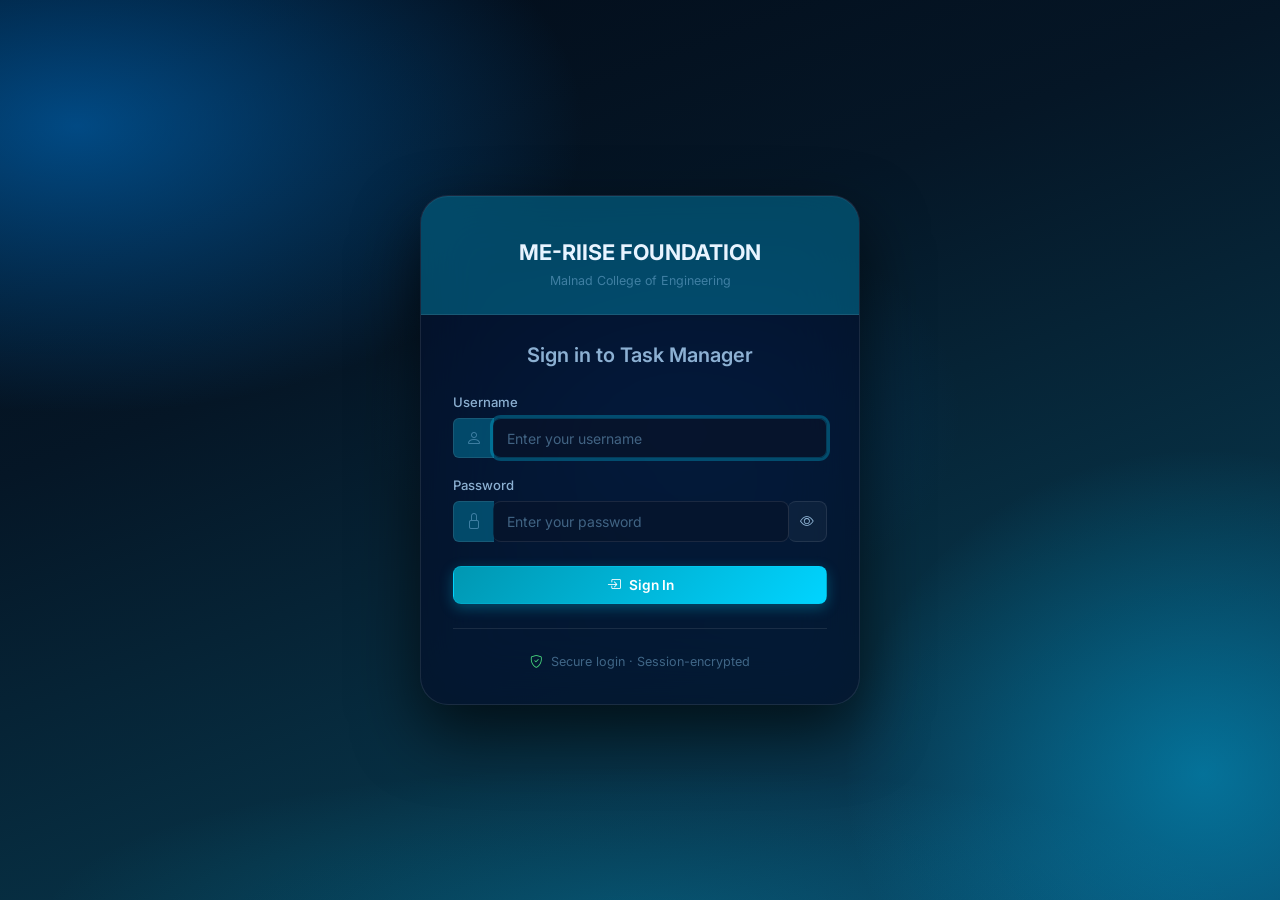
==== commit 84b61a06: "remove TBI" ====
--- a/index.html
+++ b/index.html
@@ -16,7 +16,7 @@
     <div class="auth-header">
       <img src="assets/images/logo.svg" alt="ME-RIISE FOUNDATION" class="auth-logo" onerror="this.style.display='none'">
       <div class="auth-title">ME-RIISE FOUNDATION</div>
-      <div class="auth-sub">Technology Business Incubator · Malnad College of Engineering</div>
+      <div class="auth-sub">Malnad College of Engineering</div>
     </div>
 
     <div class="auth-body">
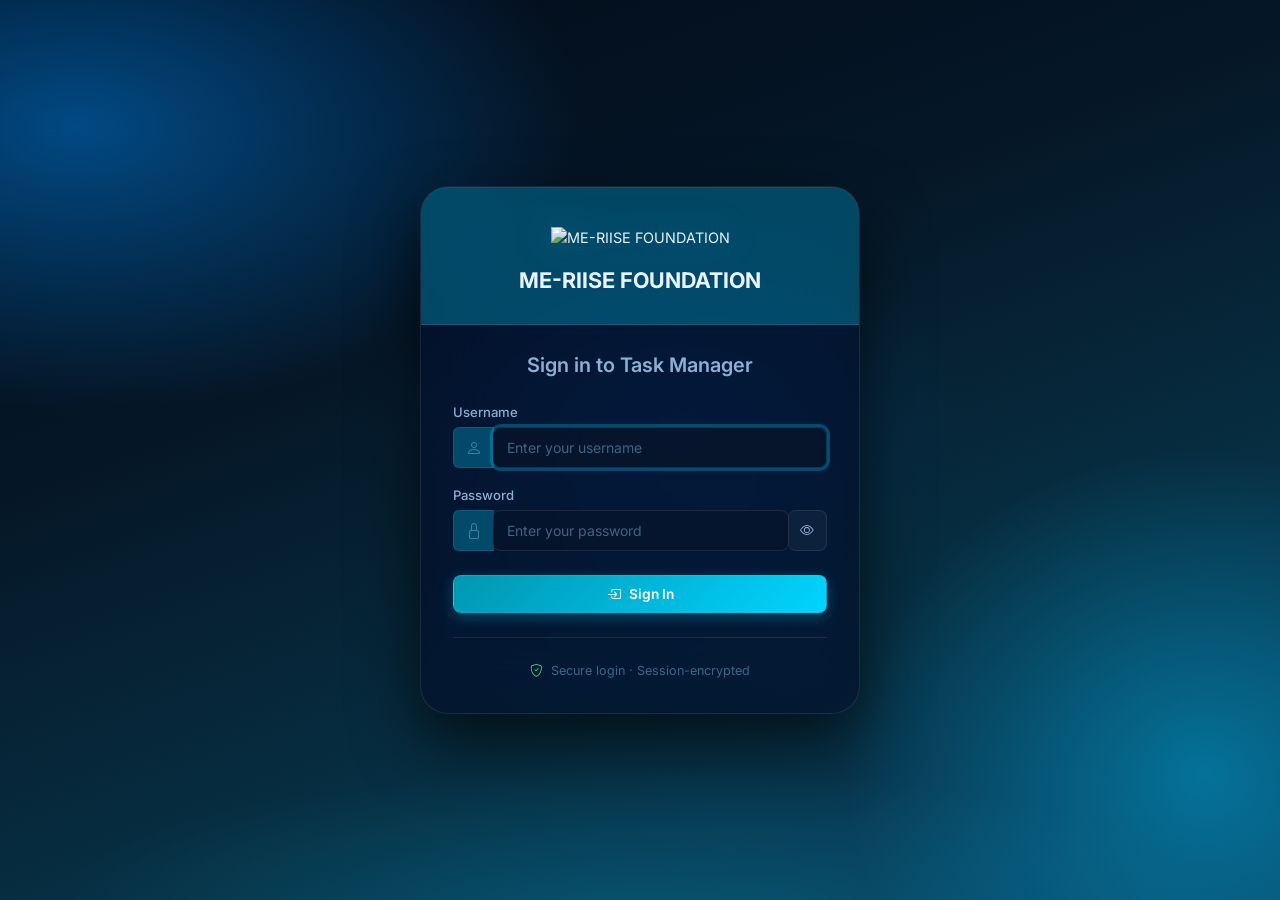
==== commit 0c44d5ed: "Update index.html" ====
--- a/index.html
+++ b/index.html
@@ -14,9 +14,10 @@
   <div class="auth-card">
 
     <div class="auth-header">
-      <img src="assets/images/logo.svg" alt="ME-RIISE FOUNDATION" class="auth-logo" onerror="this.style.display='none'">
+      <!-- Place the provided login logo at assets/images/logo-login.png -->
+      <img src="assets/images/logo-login.png" alt="ME-RIISE FOUNDATION" class="auth-logo" onerror="this.onerror=null;this.src='assets/images/logo.svg';">
       <div class="auth-title">ME-RIISE FOUNDATION</div>
-      <div class="auth-sub">Malnad College of Engineering</div>
+      <!-- <div class="auth-sub">Malnad College of Engineering</div> -->
     </div>
 
     <div class="auth-body">
--- a/assets/css/style.css
+++ b/assets/css/style.css
@@ -1075,6 +1075,59 @@
   .stat-val { font-size: 1.5rem; }
   .auth-body { padding: 1.25rem 1.25rem 1.5rem; }
   .auth-header { padding: 1.75rem 1.25rem 1.25rem; }
+
+  /* Auth page: better stacking for very small screens */
+  .auth-card { margin: 0 0.75rem; max-width: calc(100% - 1.5rem); }
+  .auth-logo { width: 64px; height: 64px; margin-bottom: .75rem; }
+  .auth-title { font-size: 1.15rem; }
+
+  /* Let input groups wrap when space is tight */
+  .auth-body .input-group { flex-wrap: wrap; gap: .45rem; }
+  .auth-body .input-group .form-control { min-width: 0; flex: 1 1 auto; }
+  .auth-body .input-group .btn,
+  .auth-body .input-group .input-group-text { flex: 0 0 auto; }
+
+  /* Make primary buttons easier to tap */
+  .auth-body .btn { width: 100%; padding-top: .6rem; padding-bottom: .6rem; }
+
+  /* Slightly reduce header padding on very small devices */
+  .auth-header { padding: 1.25rem 1rem 1rem; }
+}
+
+/* Task table -> card view on small screens */
+@media (max-width: 767.98px) {
+  .table-responsive { overflow: visible; }
+  .table-responsive table thead { display: none; }
+  .table-responsive table tbody tr { display: block; margin: .5rem 0; border-radius: var(--r2); border: 1px solid rgba(255,255,255,.04); background: linear-gradient(180deg, rgba(255,255,255,.02), rgba(0,0,0,.02)); overflow: hidden; }
+  .table-responsive table tbody tr td { display: block; padding: .75rem 1rem; border: none; }
+
+  /* hide checkbox and index column to save space */
+  .table-responsive table tbody tr td:nth-child(1),
+  .table-responsive table tbody tr td:nth-child(2) { display: none; }
+
+  /* Task title: make prominent and keep description */
+  .table-responsive table tbody tr td:nth-child(3) { font-size: 1rem; font-weight: 600; color: var(--t1); }
+  .table-responsive table tbody tr td:nth-child(3) small { display: block; color: var(--t3); font-weight: 400; margin-top: .35rem; }
+
+  /* Meta fields shown as compact rows with labels */
+  .table-responsive table tbody tr td:nth-child(4)::before { content: 'Priority: '; font-weight:700; color: var(--t3); }
+  .table-responsive table tbody tr td:nth-child(5)::before { content: 'Assigned: '; font-weight:700; color: var(--t3); }
+  .table-responsive table tbody tr td:nth-child(6)::before { content: 'Deadline: '; font-weight:700; color: var(--t3); }
+  .table-responsive table tbody tr td:nth-child(7)::before { content: 'Overdue: '; font-weight:700; color: var(--t3); }
+  .table-responsive table tbody tr td:nth-child(8)::before { content: 'Status: '; font-weight:700; color: var(--t3); }
+
+  .table-responsive table tbody tr td:nth-child(4),
+  .table-responsive table tbody tr td:nth-child(5),
+  .table-responsive table tbody tr td:nth-child(6),
+  .table-responsive table tbody tr td:nth-child(7),
+  .table-responsive table tbody tr td:nth-child(8) {
+    color: var(--t2); font-size: .82rem; padding-top: .4rem;
+  }
+
+  /* Actions: keep buttons accessible and stacked */
+  .table-responsive table tbody tr td:nth-child(9) { padding-top: .6rem; }
+  .table-responsive table tbody tr td:nth-child(9) .d-flex { gap: .4rem; flex-wrap: wrap; }
+  .table-responsive table tbody tr td:nth-child(9) .btn { padding: .35rem .5rem; font-size: .78rem; }
 }
 
 /* ── Print ───────────────────────────────────────────────────── */
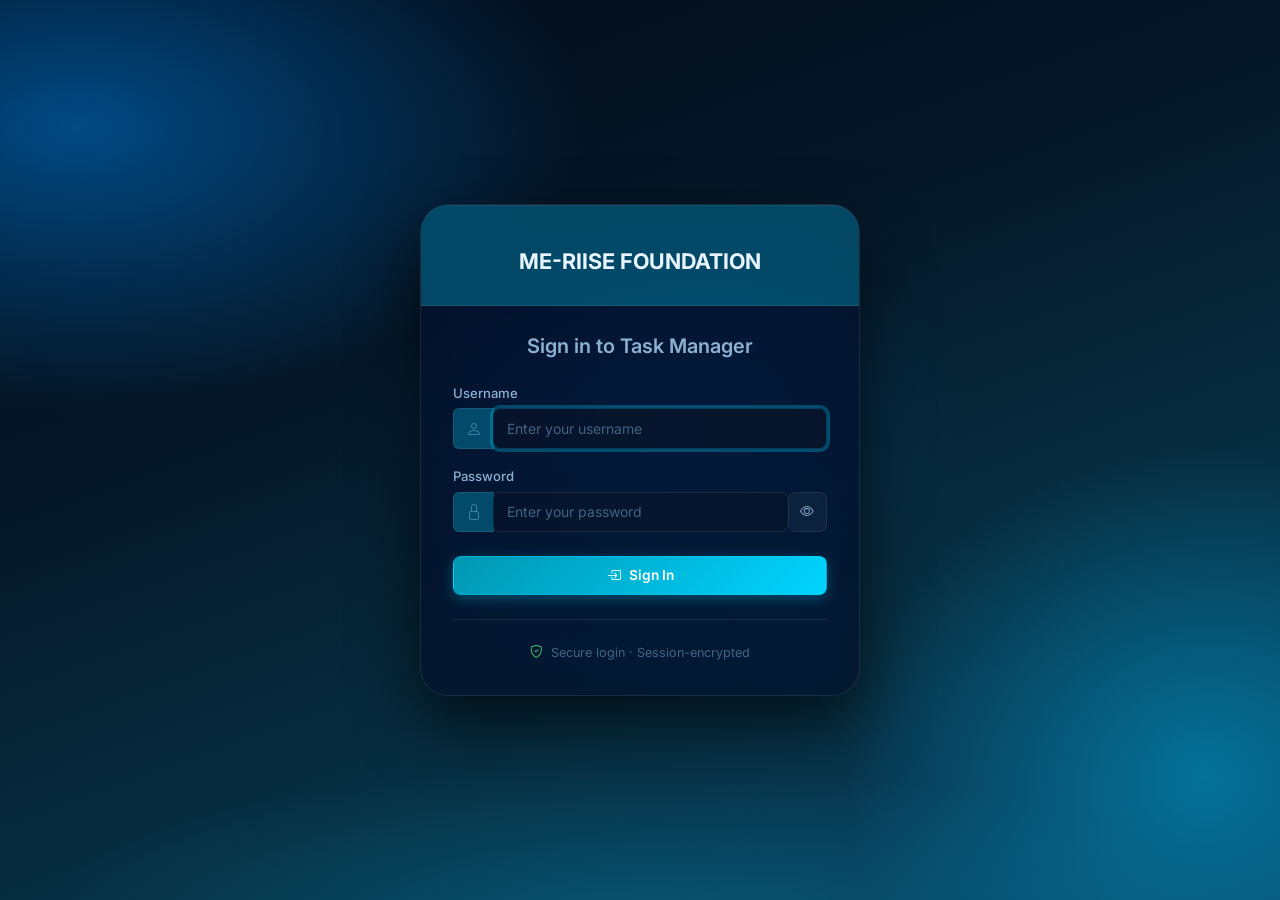
==== commit fc51838f: "Update index.html" ====
--- a/index.html
+++ b/index.html
@@ -15,7 +15,7 @@
 
     <div class="auth-header">
       <!-- Place the provided login logo at assets/images/logo-login.png -->
-      <img src="assets/images/logo-login.png" alt="ME-RIISE FOUNDATION" class="auth-logo" onerror="this.onerror=null;this.src='assets/images/logo.svg';">
+      <!-- <img src="assets/images/logo-login.png" alt="ME-RIISE FOUNDATION" class="auth-logo" onerror="this.onerror=null;this.src='assets/images/logo.svg';"> -->
       <div class="auth-title">ME-RIISE FOUNDATION</div>
       <!-- <div class="auth-sub">Malnad College of Engineering</div> -->
     </div>
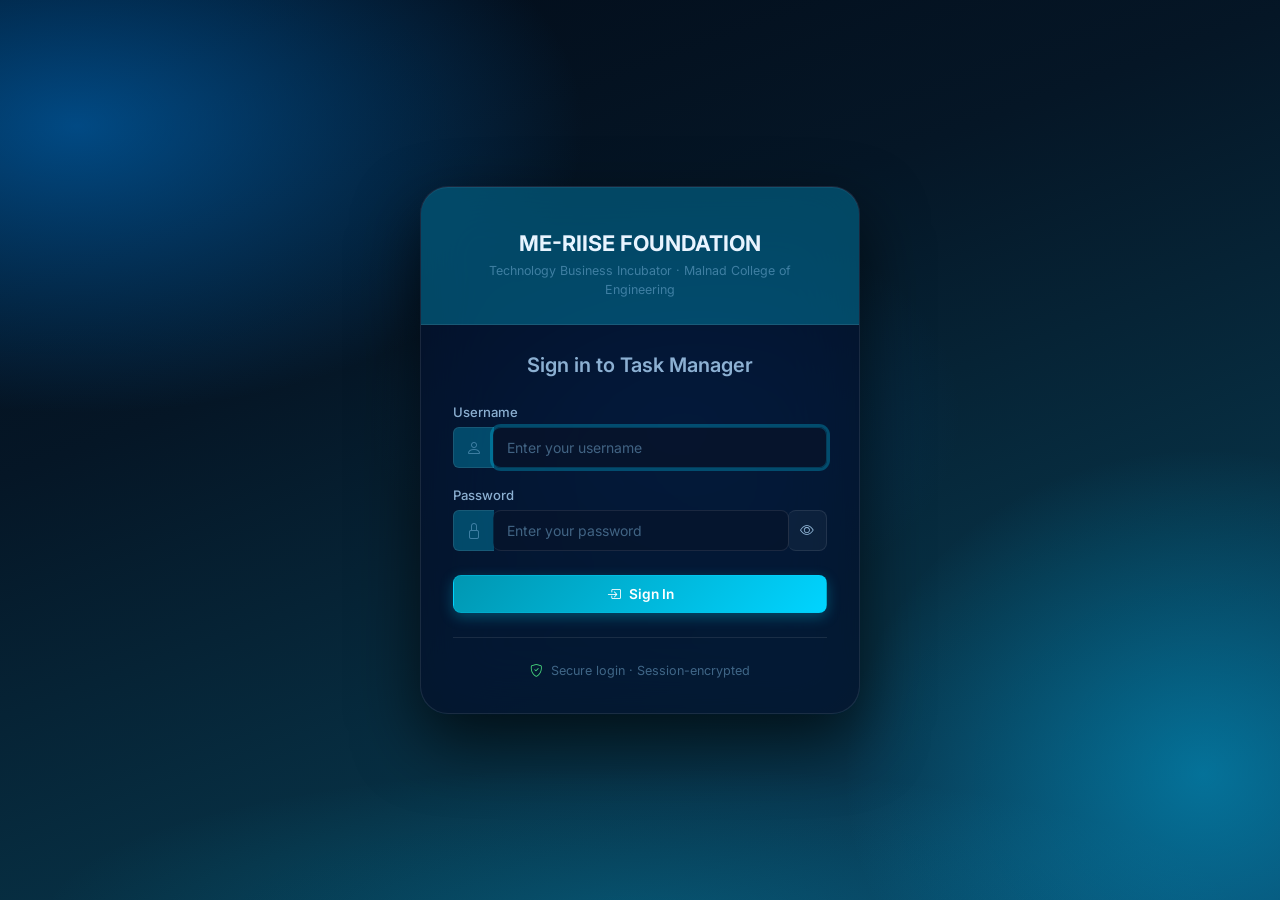
==== commit 5a770087: "updated task sync" ====
--- a/index.html
+++ b/index.html
@@ -14,10 +14,9 @@
   <div class="auth-card">
 
     <div class="auth-header">
-      <!-- Place the provided login logo at assets/images/logo-login.png -->
-      <!-- <img src="assets/images/logo-login.png" alt="ME-RIISE FOUNDATION" class="auth-logo" onerror="this.onerror=null;this.src='assets/images/logo.svg';"> -->
+      <img src="assets/images/logo.svg" alt="ME-RIISE FOUNDATION" class="auth-logo" onerror="this.style.display='none'">
       <div class="auth-title">ME-RIISE FOUNDATION</div>
-      <!-- <div class="auth-sub">Malnad College of Engineering</div> -->
+      <div class="auth-sub">Technology Business Incubator · Malnad College of Engineering</div>
     </div>
 
     <div class="auth-body">
@@ -68,7 +67,8 @@
 <script src="https://cdn.jsdelivr.net/npm/bootstrap@5.3.2/dist/js/bootstrap.bundle.min.js"></script>
 <script src="assets/js/app.js"></script>
 <script>
-  seedIfNeeded();
+  // Pull the shared dataset (users, etc.) from the server before any login
+  const _ready = TBI.ready();
 
   // Redirect if already logged in
   if (Auth.isLoggedIn()) {
@@ -82,7 +82,7 @@
     else { f.type = 'password'; e.className = 'bi bi-eye'; }
   });
 
-  function doLogin() {
+  async function doLogin() {
     const username = document.getElementById('username').value.trim();
     const password = document.getElementById('password').value;
     const area     = document.getElementById('alertArea');
@@ -91,6 +91,7 @@
       area.innerHTML = `<div class="alert alert-danger py-2"><i class="bi bi-exclamation-circle me-1"></i>Please enter username and password.</div>`;
       return;
     }
+    await _ready;  // ensure the user list is loaded from the server first
     if (Auth.login(username, password)) {
       window.location.href = Auth.isAdmin() ? 'admin/dashboard.html' : 'employee/dashboard.html';
     } else {
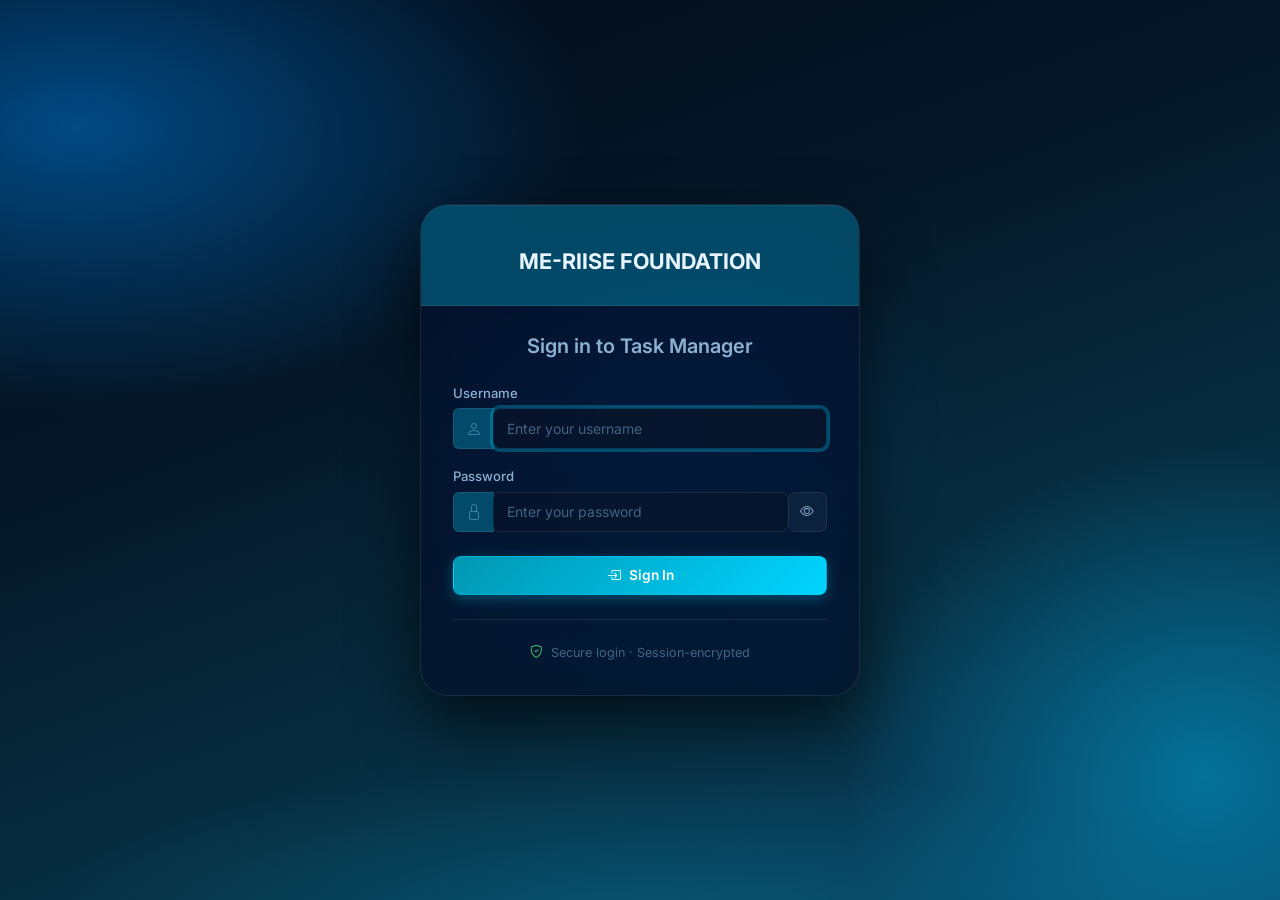
==== commit 0a491edc: "Merge branch 'main' of https://github.com/ME-RIISE-FOUNDATION/TBI-taskmanager" ====
--- a/index.html
+++ b/index.html
@@ -14,9 +14,10 @@
   <div class="auth-card">
 
     <div class="auth-header">
-      <img src="assets/images/logo.svg" alt="ME-RIISE FOUNDATION" class="auth-logo" onerror="this.style.display='none'">
+      <!-- Place the provided login logo at assets/images/logo-login.png -->
+      <!-- <img src="assets/images/logo-login.png" alt="ME-RIISE FOUNDATION" class="auth-logo" onerror="this.onerror=null;this.src='assets/images/logo.svg';"> -->
       <div class="auth-title">ME-RIISE FOUNDATION</div>
-      <div class="auth-sub">Technology Business Incubator · Malnad College of Engineering</div>
+      <!-- <div class="auth-sub">Malnad College of Engineering</div> -->
     </div>
 
     <div class="auth-body">
